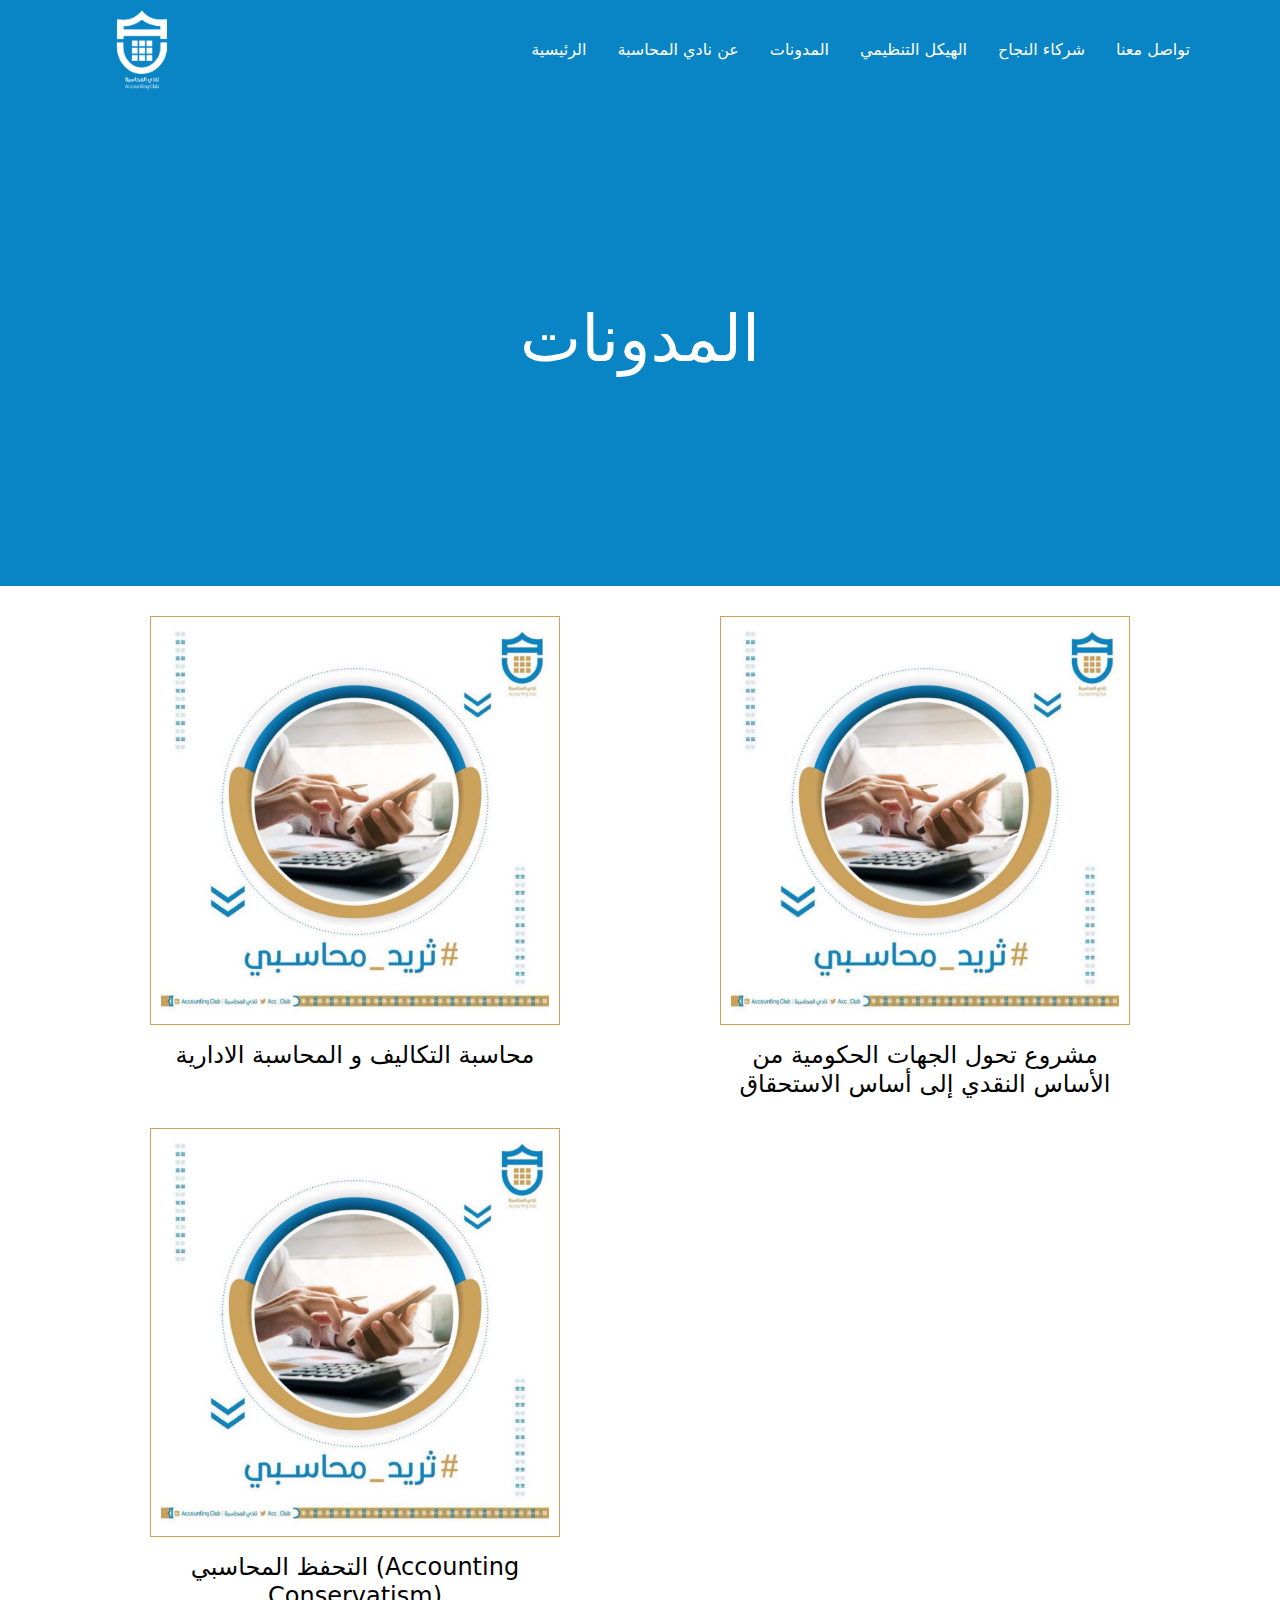
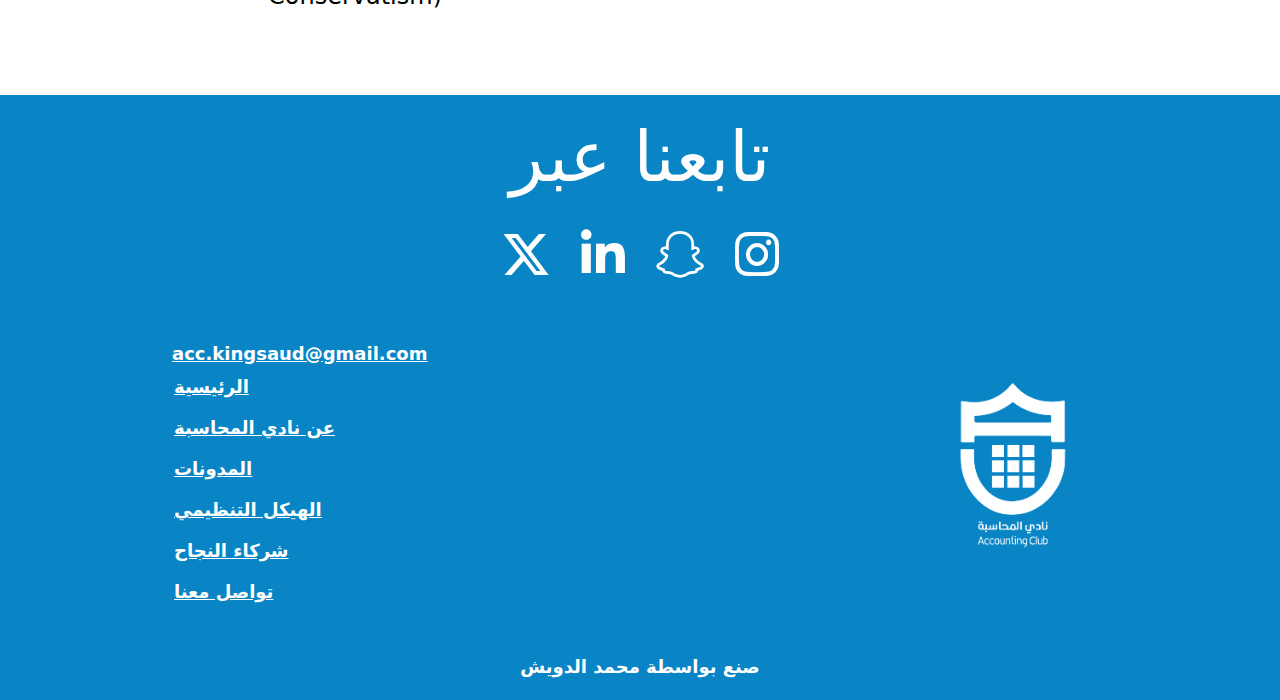
==== accounting-source-file/blog.html @ 8fbaf6f6 "acc" ====
<!DOCTYPE html>
<html lang="ar">
<head>
    <meta charset="UTF-8">
    <meta name="viewport" content="width=device-width, initial-scale=1.0">
    <title>نادي المحاسبة | جامعه الملك سعود</title>


    <!-- Bootstrap 5.3 CDN Links -->
    <link href="https://cdn.jsdelivr.net/npm/bootstrap@5.3.3/dist/css/bootstrap.min.css" rel="stylesheet" integrity="sha384-QWTKZyjpPEjISv5WaRU9OFeRpok6YctnYmDr5pNlyT2bRjXh0JMhjY6hW+ALEwIH" crossorigin="anonymous">
    <script src="https://cdn.jsdelivr.net/npm/@popperjs/core@2.11.8/dist/umd/popper.min.js" integrity="sha384-I7E8VVD/ismYTF4hNIPjVp/Zjvgyol6VFvRkX/vR+Vc4jQkC+hVqc2pM8ODewa9r" crossorigin="anonymous"></script>
    <script src="https://cdn.jsdelivr.net/npm/bootstrap@5.3.3/dist/js/bootstrap.min.js" integrity="sha384-0pUGZvbkm6XF6gxjEnlmuGrJXVbNuzT9qBBavbLwCsOGabYfZo0T0to5eqruptLy" crossorigin="anonymous"></script>


    <!-- CSS Stylesheet linking -->
    <link href="style.css" type="text/css" rel="stylesheet">

    <!-- Favicon -->
    <link rel="icon" type="images/webp" href="images/favicon.jpg">

    <!-- Fontawesome -->
    <link rel="stylesheet" href="https://cdnjs.cloudflare.com/ajax/libs/font-awesome/6.5.2/css/all.min.css">
</head>
<body>
<!-- navbar -->
<nav class="navbar navbar-expand-lg">
    <div class="container">
        <a class="navbar-brand" href="index.html"><img src="images/logo.png" class="img-fluid" alt="logo"></a>
        <button class="navbar-toggler" type="button" data-bs-toggle="collapse" data-bs-target="#navbarSupportedContent" aria-controls="navbarSupportedContent" aria-expanded="false" aria-label="Toggle navigation">
            <i class="fa fa-bars"></i>
        </button>
        <div class="collapse navbar-collapse" id="navbarSupportedContent">
            <ul class="navbar-nav mb-2 mb-lg-0">
                <li class="nav-item">
                    <a class="nav-link" href="index.html">الرئيسية</a>
                </li>
                <li class="nav-item">
                    <a class="nav-link" href="index.html#about">عن نادي المحاسبة</a>
                </li>
                <li class="nav-item">
                    <a class="nav-link" href="blog.html">المدونات</a>
                </li>
                <li class="nav-item">
                    <a class="nav-link" href="index.html#team">الهيكل التنظيمي</a>
                </li>
                <li class="nav-item">
                    <a class="nav-link" href="index.html#partners">شركاء النجاح</a>
                </li>
                <li class="nav-item">
                    <a class="nav-link" href="index.html#contact">تواصل معنا</a>
                </li>
            </ul>
        </div>
    </div>
</nav>

<!-- hero section -->
<main class="hero-blog">
    <div class="container">
        <div class="main-content">
            <h1 class="blog-heading">المدونات</h1>
        </div>
        <div style="clear: both"></div>
    </div>
</main>

<!-- Blog Section -->
<section class="blog-section">
    <div class="container">
        <div class="row">
            <div class="col-lg-6 col-md-6 col-sm-12">
                <a href="https://x.com/acc_club/status/1718942369100320925?s=46&t=T9YnbIOHDfBDEu3X0MDhKg" target="_blank">
                    <div class="blog-card">
                        <img src="images/blog.jpg" class="img-fluid" alt="logo">
                    </div>
                    <h4 class="pt-3">محاسبة التكاليف و المحاسبة الادارية</h4>
                </a>
            </div>
            <div class="col-lg-6 col-md-6 col-sm-12">
                <a href="https://x.com/acc_club/status/1618632742455095296?s=46&t=T9YnbIOHDfBDEu3X0MDhKg" target="_blank">
                    <div class="blog-card">
                        <img src="images/blog.jpg" class="img-fluid" alt="logo">
                    </div>
                    <h4 class="pt-3">مشروع تحول الجهات الحكومية من الأساس النقدي إلى أساس الاستحقاق</h4>
                </a>
            </div>
        </div>
        <div class="row">
            <div class="col-lg-6 col-md-6 col-sm-12">
                <a href="https://x.com/acc_club/status/1638243638986567687?s=46&t=T9YnbIOHDfBDEu3X0MDhKg" target="_blank">
                    <div class="blog-card">
                        <img src="images/blog.jpg" class="img-fluid" alt="logo">
                    </div>
                    <h4 class="pt-3">التحفظ المحاسبي (Accounting Conservatism)</h4>
                </a>
            </div>
        </div>
    </div>
</section>
<br>
<!-- footer -->
<footer class="footer">
    <div class="container">
        <div class="follow">
            <h2>تابعنا عبر</h2>
            <ul>
                <li><a href="https://x.com/acc_club?s=21" target="_blank"><i class="fa-brands fa-x-twitter"></i></a></li>
                <li><a href="https://www.linkedin.com/company/acc_club/" target="_blank"><i class="fa-brands fa-linkedin-in"></i></a></li>
                <li><a href="https://snapchat.com/t/OtZjmtdm" target="_blank"><i class="fa-brands fa-snapchat"></i></a></li>
                <li><a href="https://www.instagram.com/acc_club_ksu?igsh=Z3NjYTg1NjR5aGph" target="_blank"><i class="fa-brands fa-instagram"></i></a></li>
            </ul>
        </div>
        <div class="f-links-div">
            <div>
                <a href="mailto:acc.kingsaud@gmail.com" class="mail-link">acc.kingsaud@gmail.com</a>
                <ul>
                    <li><a href="index.html">الرئيسية</a></li>
                    <li><a href="index.html#about">عن نادي المحاسبة</a></li>
                    <li><a href="blog.html">المدونات</a></li>
                    <li><a href="index.html#team">الهيكل التنظيمي</a></li>
                    <li><a href="index.html#partners">شركاء النجاح</a></li>
                    <li><a href="index.html#contact">تواصل معنا</a></li>
                </ul>
            </div>
            <div>
                <img src="images/logo.png" class="img-fluid" alt="logo">
            </div>
        </div>
        <br>
        <div class="text-center">
            <a href="https://www.linkedin.com/in/mohammed-aldawish-239082263?utm_source=share&utm_campaign=share_via&utm_content=profile&utm_medium=ios_app" target="_blank" class="text-white text-center pt-5 copy">صنع بواسطة محمد الدويش</a>
        </div>
    </div>
</footer>

</body>
</html>
---- accounting-source-file/style.css ----
@font-face {
    src: url("font/Hanimation_Arabic_SemiBold.otf");
    font-family: "Hanimation_Arabic";
}
*{
    margin: 0;
    padding: 0;
    box-sizing: border-box;
}
html body{
    max-width: 100%;
    overflow-x: hidden;
}
html{
    scroll-behavior: smooth;
}
.navbar{
    background-color: #0985c5;
    height: 100px;
}
.navbar-brand img{
    width: 120px;
}
.navbar-nav{
    margin-left: auto;
    gap: 15px;
}
.nav-link{
    color: white;
}
.nav-link:hover{
    color: #cda156;
}
.hero{
    background-color: #0985c5;
    background-size: cover;
    background-repeat: no-repeat;
    padding-block: 120px;
}
.main-content{
   text-align: center;
    color: white;
}
.main-content h1{
    font-size: 65px;
}
.main-content p{
    font-size: 22px;
    padding-top: 10px;
}
.btn-1{
    background-color: white;
    padding: 12px 60px;
    border-radius: 50px;
    font-size: 20px;
    color: #0985c5;
}
.btn-1:hover{
    background-color: #cda156;
    color: white;
}
.activity{
    text-align: center;
    padding-block: 60px;
}
.activity h2{
    padding-bottom: 40px;
    color: #0985c5;
    font-weight: 600;
    font-size: 55px;
}
.activity h4{
    padding-top: 15px;
    font-size: 24px;
    color: #0985c5;
    font-weight: 400;
}
.activity img{
    width: 100%;
    height: 250px;
    object-fit: cover;
}
.who , .blog{
    margin-top: 40px;
}
.who h2{
    float: right;
    text-align: right;
    font-size: 55px;
    font-weight: 600;
    color: #0985c5;
    padding-right: 40px;
}
.who p{
    float: right;
    font-size: 22px;
    text-align: right;
    padding-top: 10px;
    padding-right: 40px;
}
.who img , .blog img{
    background-color: #0985c5;
}
.p-div{
    display: table;
    height: 100%;
}
.c-div{
    display: table-cell;
    vertical-align: middle;
}
.blog h2{
    float: right;
    text-align: right;
    font-size: 55px;
    font-weight: 600;
    color: #0985c5;
    padding-right: 40px;
}
.blog p{
    float: right;
    font-size: 22px;
    text-align: right;
    padding-top: 10px;
    padding-right: 40px;
    padding-bottom: 10px;
}
.btn-2{
    background-color: #0985c5;
    padding: 12px 60px;
    border-radius: 50px;
    font-size: 20px;
    color: white;
    float: right;
    margin-right: 40px;
}
.btn-2:hover{
    background-color: #cda156;
    color: white;
}
.team{
    padding-block: 60px;
}
.team h2{
    color: #0985c5;
    font-size: 55px;
}
.profile{
    margin-top: 60px;
    text-align: center;
}
.profile img{
    height: 300px;
    object-fit: cover;
    display: block;
    text-align: center;
    max-width: 70%;
    margin: 0 auto;
}
.profile a{
    color: #cda156;
    text-decoration: none;
}
.brands{
    padding-block: 60px;
    background-color: #0985c5;
}
.brands h2{
    color: white;
    font-size: 55px;
}
.brands img{
    margin-top: 60px;
    width: 100%;
    height: 200px;
    object-fit: cover;
}
.contact{
    padding-top: 60px;
}
.contact h2{
    color: #0985c5;
    font-size: 55px;
}
.contact-form{
    max-width: 55%;
    margin: 30px auto;
}
.input-field{
    background-color: #f1f1f1;
    padding: 15px;
    border-radius: 0;
    border: 0;
}
.input-field:focus{
    background-color: #F5F8FB;
    box-shadow: none;
}
.form-label{
    font-size: 22px;
}
.btn-submit{
    background-color: #0985c5;
    color: white;
    padding: 10px 40px;
    border-radius: 50px;
}
.btn-submit:hover{
    background-color: #cda156;
    color: white;
}
.footer{
    background-color: #0985c5;
    background-size: cover;
    background-repeat: no-repeat;
    margin-top: 60px;
    background-position: center;
    padding-bottom: 20px;
}
.follow{
    text-align: center;
    color: white;
    padding-top: 20px;
}
.follow h2{
    font-size: 70px;
}
.follow ul{
    list-style: none;
    display: flex;
    justify-content: center;
    gap: 30px;
    padding: 0;
    margin-top: 30px;
}
.follow ul li a i{
    font-size: 50px;
    color: white;
}
.mail-link{
    color: white;
    padding-left: 30px;
    font-size: 18px;
    font-weight: 600;
}
.f-links-div{
    display: flex;
    justify-content: space-between;
    padding-inline: 60px;
    margin-top: 60px;
}
.f-links-div ul{
    list-style: none;
    line-height: 40px;
}
.f-links-div ul li a{
    color: white;
    font-size: 18px;
    font-weight: 600;
}
.f-links-div img{
    width: 250px;
}
.copy{
    font-weight: 600;
    font-size: 18px;
    text-decoration: none;
}
.navbar-toggler{
    box-shadow: none !important;
    border: 0;
}
.fa-bars{
    color: white;
}
.slick-prev:before , .slick-next:before{
    color: #cda156 !important;
}

/* Blog */
.hero-blog{
    background-color: #0985c5;
    background-size: cover;
    background-repeat: no-repeat;
    padding-block: 200px;
}
.blog-card{
    text-align: center;
    margin-top: 30px;
}
.blog-card img{
    width: 75%;
    border: 1px solid #cda156;
    padding: 10px;
}
.blog-section a{
    text-decoration: none;
    color: black;
}
.blog-heading{
    width: 100% !important;
}
.blog-section h4{
    text-align: center;
    max-width: 70%;
    margin: 0 auto;
}

/* Responsive */
@media screen and (max-width: 767px) {
    html{
        max-width: 100%;
        overflow-x: hidden;
    }
    .navbar{
        height: auto;
    }
    .navbar-brand img{
        margin-top: -20px;
        margin-left: -20px;
    }
    .navbar-toggler{
        position: relative;
        top: -20px;
    }
    .hero{
        background-position: center;
        padding-top: 30px;
        padding-bottom: 50px;
        margin-top: -30px;
    }
    .main-content h1{
        font-size: 35px;
        width: 80%;
        float: right;
    }
    .main-content p{
        font-size: 18px;
        width: 80%;
        float: right;
    }
    .btn-1{
        padding: 10px 40px;
    }
    .activity{
        padding-block: 40px;
    }
    .activity h2{
        padding-bottom: 0;
        font-size: 35px;
    }
    .activity h4{
        font-size: 26px;
    }
    .activity img{
        height: 250px;
        object-fit: cover;
        margin-top: 40px;
    }
    .or-1{
        order: 2;
    }
    .or-2{
        order: 1;
    }
    .who{
        margin-top: 0;
    }
    .who h2{
        font-size: 35px;
        padding-right: 0;
    }
    .who p{
        float: right;
        font-size: 18px;
        padding-right: 0;
    }
    .blog h2{
        font-size: 35px;
        padding-right: 0;
    }
    .blog p{
        float: right;
        font-size: 18px;
        padding-right: 0;
        padding-bottom: 10px;
    }
    .btn-2{
        padding: 10px 40px;
        margin-right: 0;
    }
    .or-1 img{
        margin-top: 20px;
    }
    .image-2{
        display: none;
    }
    .team h2 , .brands h2 , .contact h2, .follow h2{
        font-size: 35px;
    }
    .brands img{
        height: auto;
    }
    .contact{
        padding-block: 40px;
    }
    .contact-form{
        min-width: 100%;
    }
    .form-label{
        font-size: 18px;
    }
    .footer{
        margin-top: 0;
    }
    .follow ul li a i{
        font-size: 30px;
    }
    .f-links-div{
        padding-inline: 0;
        flex-direction: column-reverse;
        margin-top: 30px;
    }
    .f-links-div img{
        width: 120px;
    }
    .hero-blog{
        padding-top: 50px;
        padding-bottom: 100px;
    }
    .blog-section h4{
        font-size: 18px;
    }
}
@media (min-width: 768px) and (max-width: 991px) {
    html{
        max-width: 100%;
        overflow-x: hidden;
    }
    .navbar{
        height: auto;
    }
    .navbar-brand img{
        margin-top: -20px;
        margin-left: -20px;
    }
    .navbar-toggler{
        position: relative;
        top: -20px;
    }
    .hero{
        background-position: center;
        padding-top: 60px;
        padding-bottom: 100px;
        margin-top: -30px;
    }
    .main-content h1{
        font-size: 35px;
        width: 80%;
        float: right;
    }
    .main-content p{
        font-size: 18px;
        width: 80%;
        float: right;
    }
    .btn-1{
        padding: 10px 40px;
        float: right;
    }
    .activity{
        padding-block: 40px;
    }
    .activity h2{
        padding-bottom: 0;
        font-size: 35px;
    }
    .activity h4{
        font-size: 22px;
    }
    .activity img{
        height: 200px;
        object-fit: cover;
        margin-top: 40px;
    }
    .who{
        margin-top: 0;
    }
    .who h2{
        font-size: 35px;
        padding-right: 0;
    }
    .who p{
        float: right;
        font-size: 18px;
        padding-right: 0;
    }
    .blog h2{
        font-size: 35px;
        padding-right: 0;
    }
    .blog p{
        float: right;
        font-size: 18px;
        padding-right: 0;
        padding-bottom: 10px;
    }
    .btn-2{
        padding: 10px 40px;
        margin-right: 0;
    }
    .team h2 , .brands h2 , .contact h2, .follow h2{
        font-size: 35px;
    }
    .brands img{
        height: auto;
    }
    .contact{
        padding-block: 40px;
    }
    .contact-form{
        min-width: 100%;
    }
    .form-label{
        font-size: 18px;
    }
    .footer{
        margin-top: 0;
    }
    .follow ul li a i{
        font-size: 50px;
    }
    .f-links-div{
        padding-inline: 0;
        flex-direction: column-reverse;
        margin-top: 30px;
    }
    .f-links-div img{
        width: 120px;
    }
    .hero-blog{
        padding-block: 100px;
    }
}

@media (min-width: 992px) and (max-width: 1199px) {
    .main-content h1{
        width: 55%;
        float: right;
    }
    .main-content p{
        float: right;
    }
    .brands img{
        height: auto;
    }
}
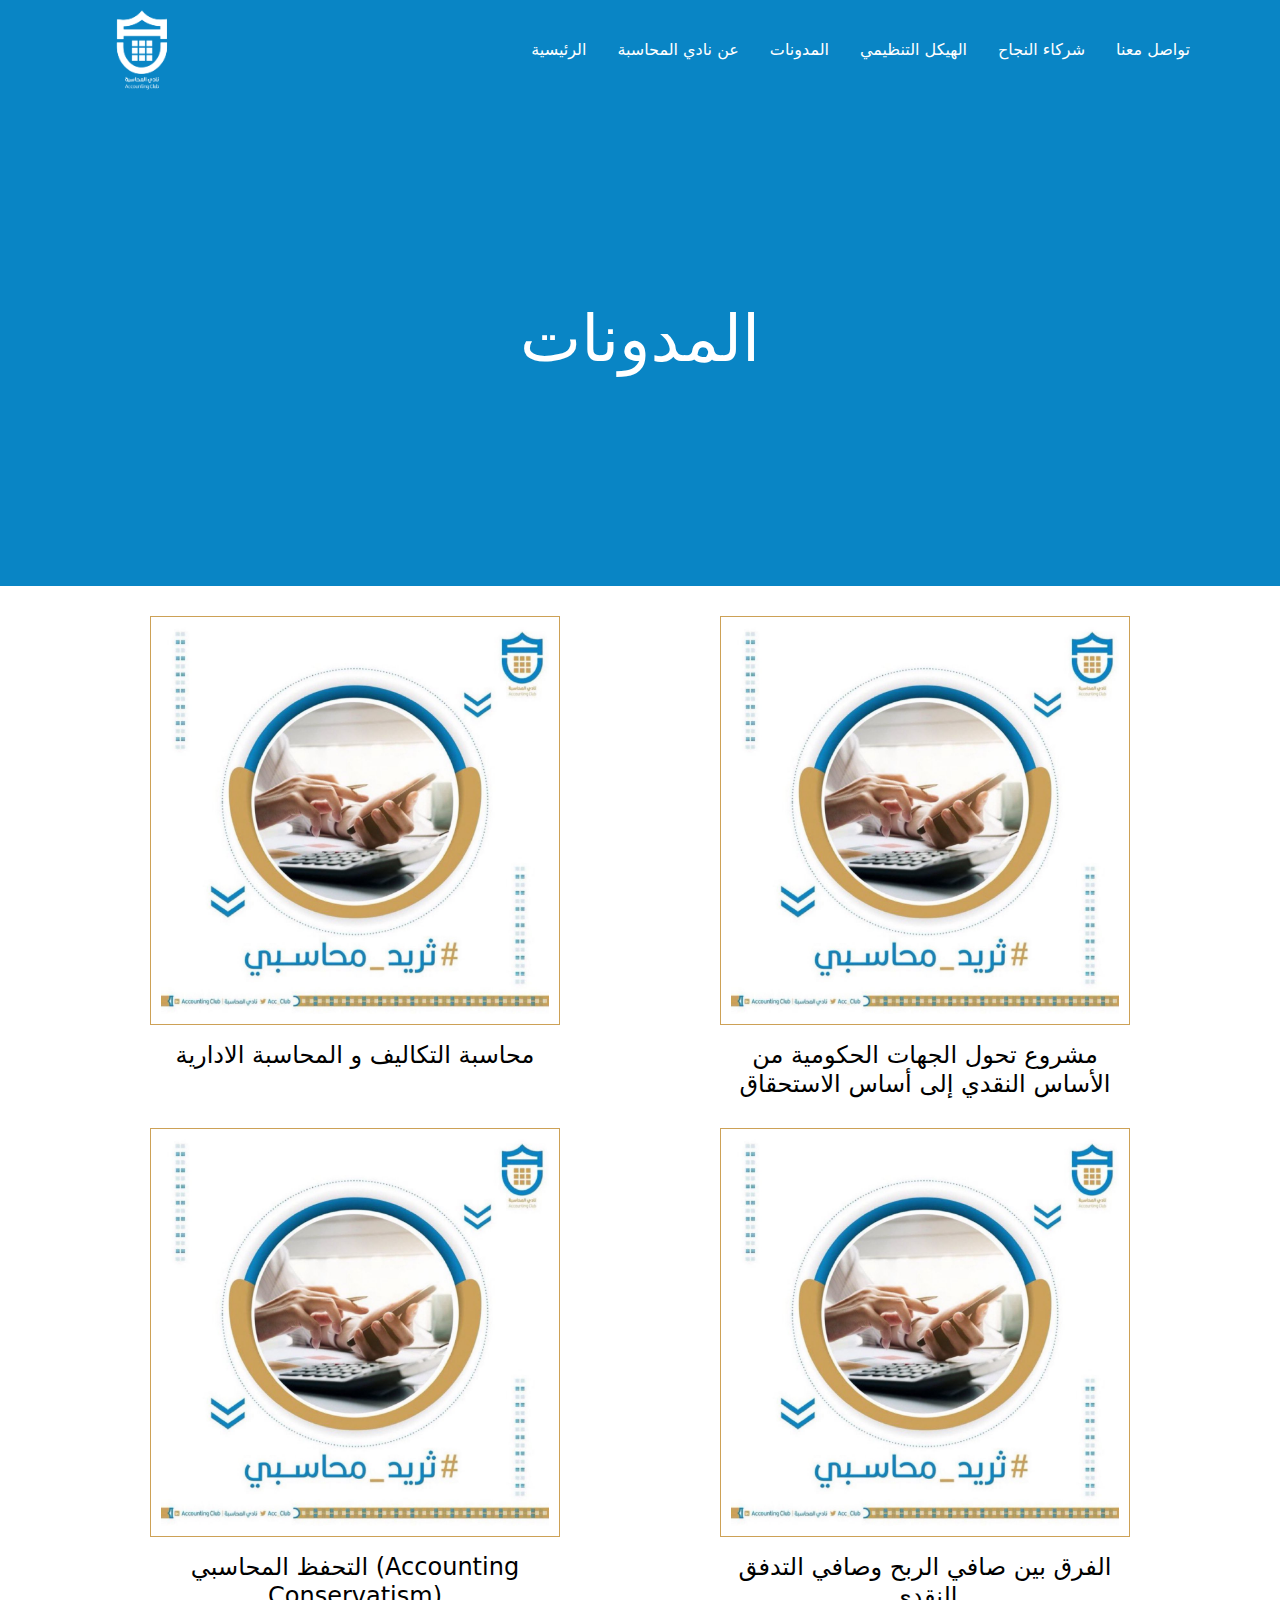
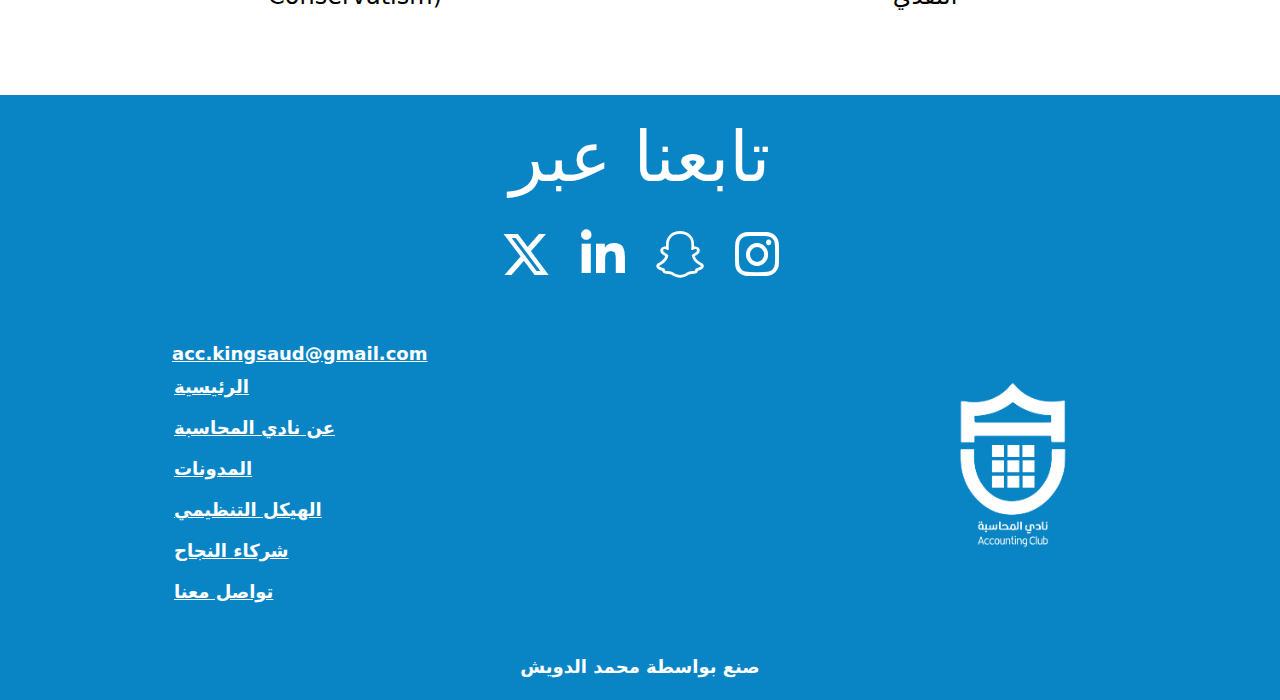
==== commit 68259074: "Update blog.html" ====
--- a/accounting-source-file/blog.html
+++ b/accounting-source-file/blog.html
@@ -94,6 +94,14 @@
                     <h4 class="pt-3">التحفظ المحاسبي (Accounting Conservatism)</h4>
                 </a>
             </div>
+            <div class="col-lg-6 col-md-6 col-sm-12">
+                <a href="https://twitter.com/acc_club/status/1851634865134862632?s=48&t=-sCng2r4KN43RPGs-bE9Ug" target="_blank">
+                    <div class="blog-card">
+                        <img src="images/blog.jpg" class="img-fluid" alt="logo">
+                    </div>
+                    <h4 class="pt-3"> الفرق بين صافي الربح وصافي التدفق النقدي</h4>
+                </a>
+            </div>
         </div>
     </div>
 </section>
@@ -134,4 +142,4 @@
 </footer>
 
 </body>
-</html>+</html>
